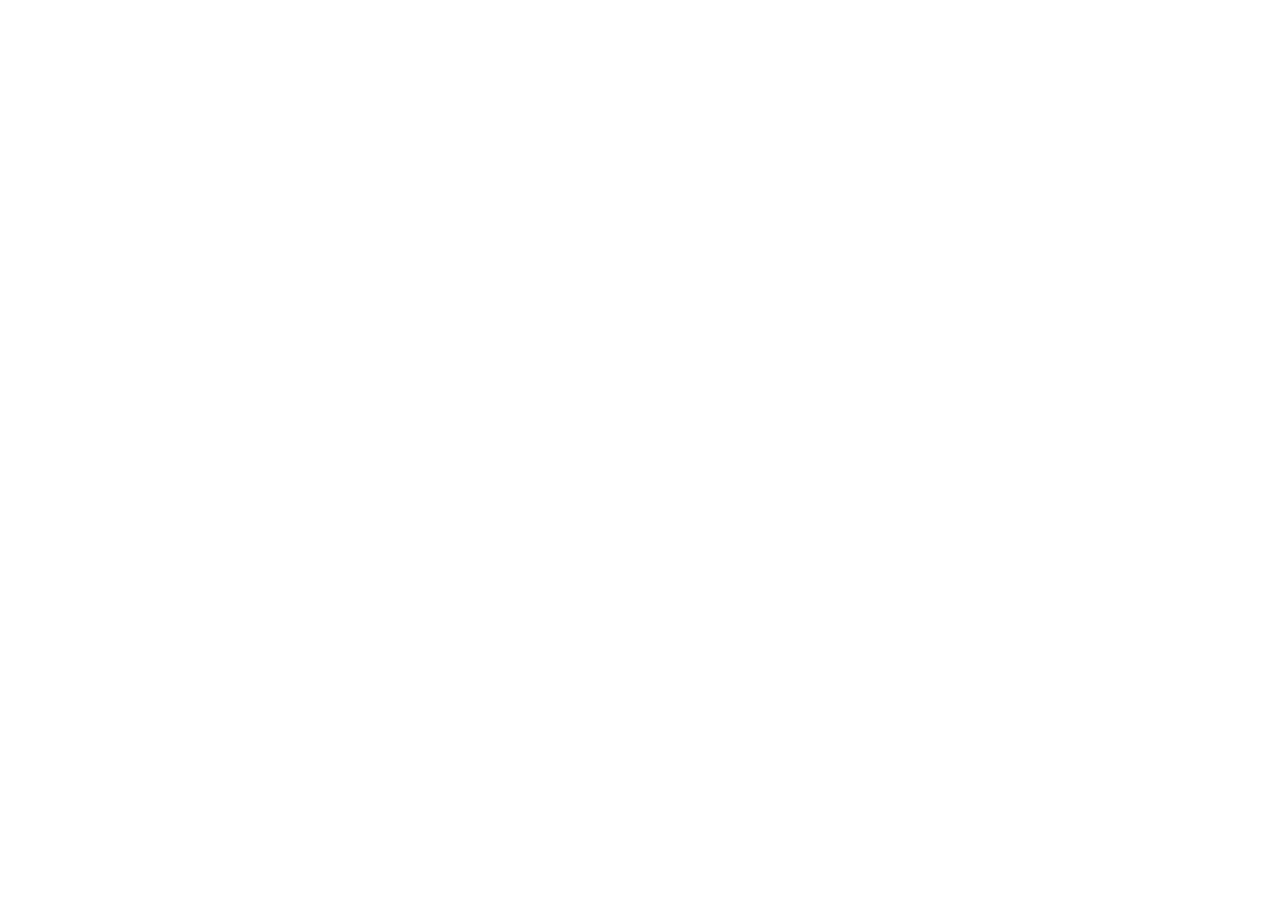
==== deposit.html @ aa781cdb "chore:estructura inicial" ====
<!DOCTYPE html>
<html lang="es">
<head>
  <meta charset="UTF-8">

  <meta
    name="viewport"
    content="width=device-width, initial-scale=1"
  >

  <title>Depositar - Alke Wallet</title>

  <link
    href="https://cdn.jsdelivr.net/npm/bootstrap@5.3.8/dist/css/bootstrap.min.css"
    rel="stylesheet"
  >

  <link rel="stylesheet" href="./assets/css/styles.css">
</head>

<body>


  <script src="https://code.jquery.com/jquery-3.7.1.min.js"></script>
  <script
    src="https://cdn.jsdelivr.net/npm/bootstrap@5.3.8/dist/js/bootstrap.bundle.min.js">
  </script>
  <script type="module" src="./assets/js/app.js"></script>
</body>
</html>
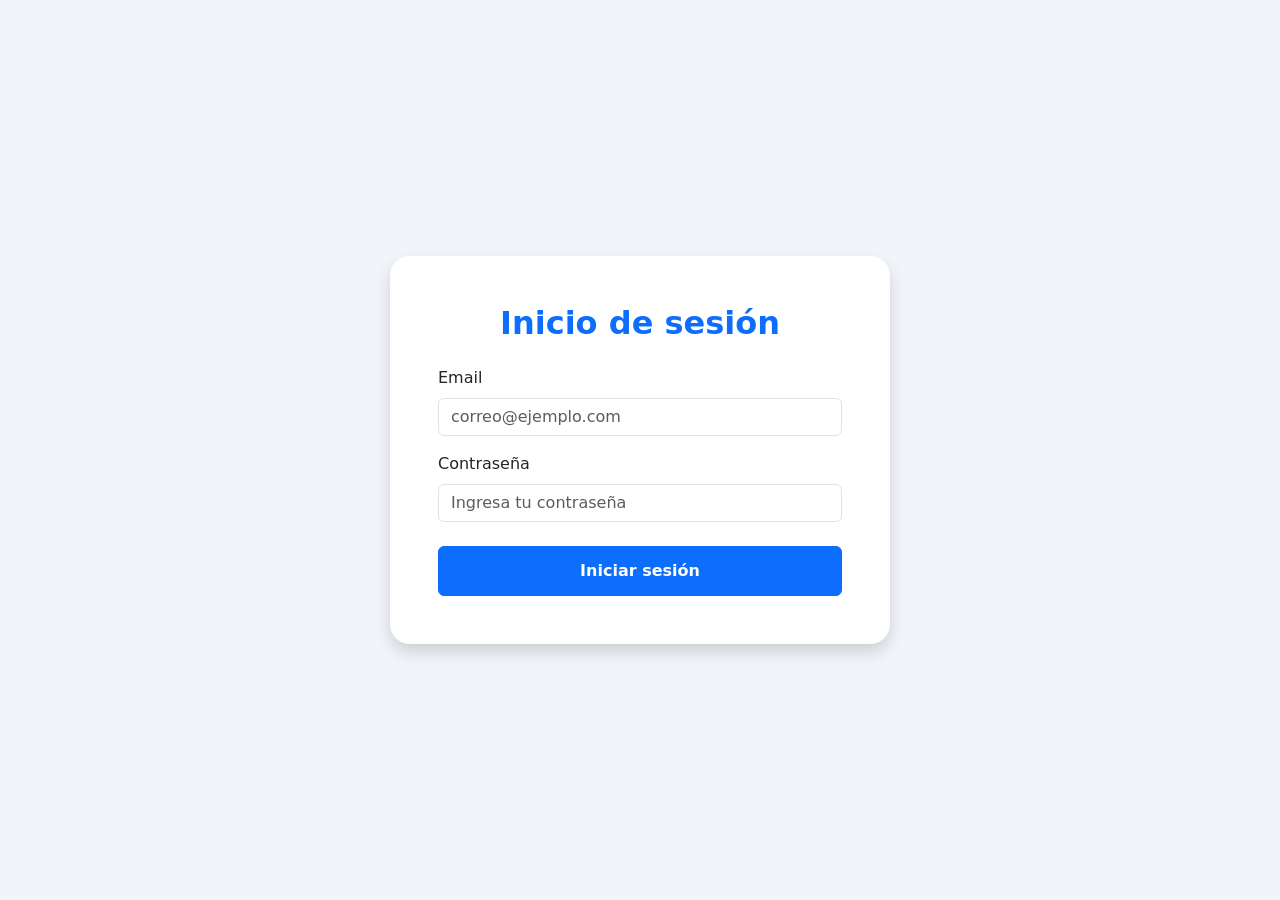
==== commit 6de334a6: "feat: migrando logica de mi proyecto anterior y aplicando un loader" ====
--- a/deposit.html
+++ b/deposit.html
@@ -16,6 +16,7 @@
   >
 
   <link rel="stylesheet" href="./assets/css/styles.css">
+  <link rel="stylesheet" href="./assets/css/loader.css">
 </head>
 
 <body>
--- a/assets/css/styles.css
+++ b/assets/css/styles.css
@@ -0,0 +1,45 @@
+body {
+  min-height: 100vh;
+  background-color: #f1f5f9;
+}
+
+.wallet-container {
+  min-height: 100vh;
+  display: flex;
+  justify-content: center;
+  align-items: center;
+  padding: 20px;
+}
+
+.wallet-card {
+  width: 100%;
+  max-width: 500px;
+  border: none;
+  border-radius: 20px;
+}
+
+.wallet-title {
+  color: #0d6efd;
+  font-weight: bold;
+}
+
+.balance-card {
+  background: linear-gradient(135deg, #0d6efd, #6610f2);
+  color: white;
+  border-radius: 16px;
+}
+
+.wallet-button {
+  padding: 12px;
+  font-weight: bold;
+}
+
+.transaction-positive {
+  color: #198754;
+  font-weight: bold;
+}
+
+.transaction-negative {
+  color: #dc3545;
+  font-weight: bold;
+}
--- a/assets/css/loader.css
+++ b/assets/css/loader.css
@@ -0,0 +1,48 @@
+body {
+  opacity: 0;
+  transition: opacity 220ms ease;
+}
+
+body.page-ready {
+  opacity: 1;
+}
+
+.page-loader {
+  position: fixed;
+  inset: 0;
+  z-index: 2000;
+  display: flex;
+  align-items: center;
+  justify-content: center;
+  padding: 24px;
+  background: rgba(241, 245, 249, 0.82);
+  backdrop-filter: blur(8px);
+  opacity: 0;
+  pointer-events: none;
+  transition: opacity 180ms ease;
+}
+
+.page-loader.is-visible {
+  opacity: 1;
+  pointer-events: auto;
+}
+
+.page-loader__content {
+  width: min(100%, 260px);
+  padding: 28px 24px;
+  border-radius: 18px;
+  background: #ffffff;
+  box-shadow: 0 20px 45px rgba(15, 23, 42, 0.18);
+  text-align: center;
+}
+
+.page-loader__content .spinner-border {
+  width: 2.75rem;
+  height: 2.75rem;
+}
+
+.loader-message {
+  margin-top: 14px;
+  color: #334155;
+  font-weight: 700;
+}
